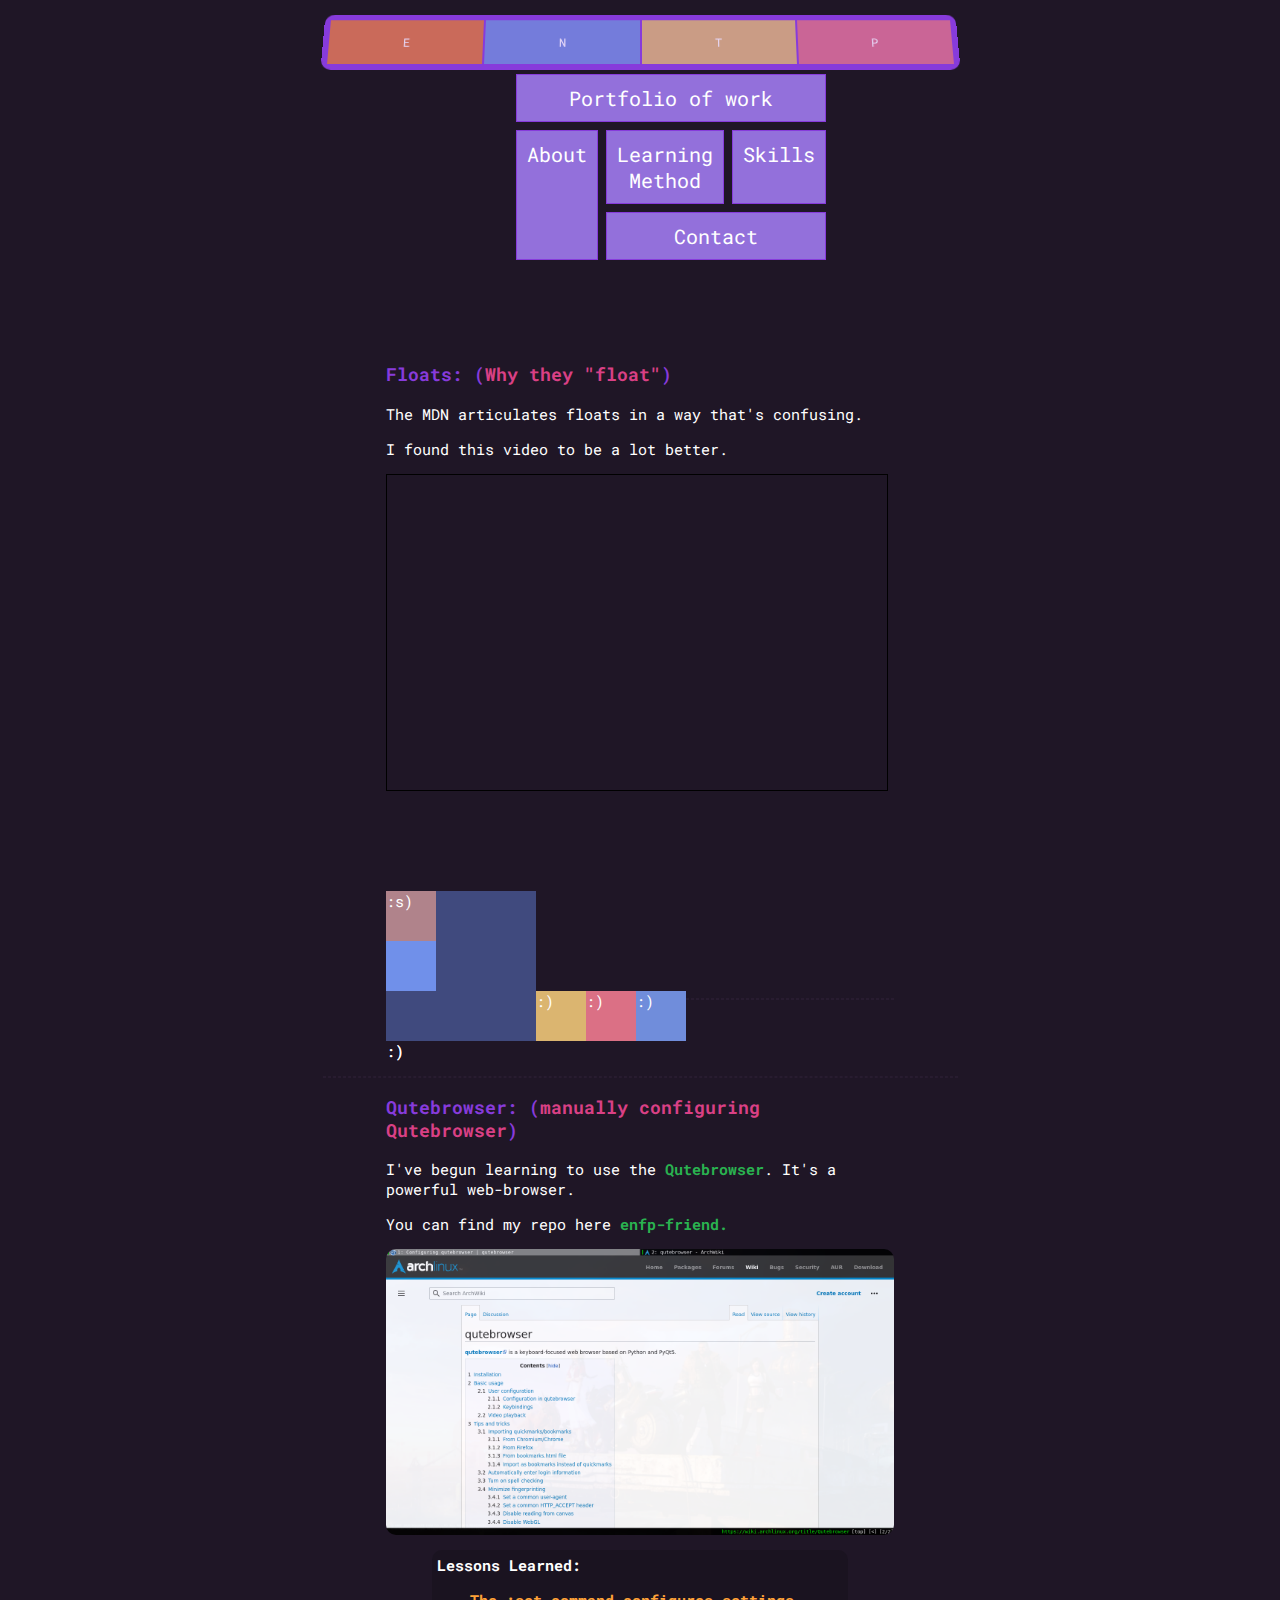
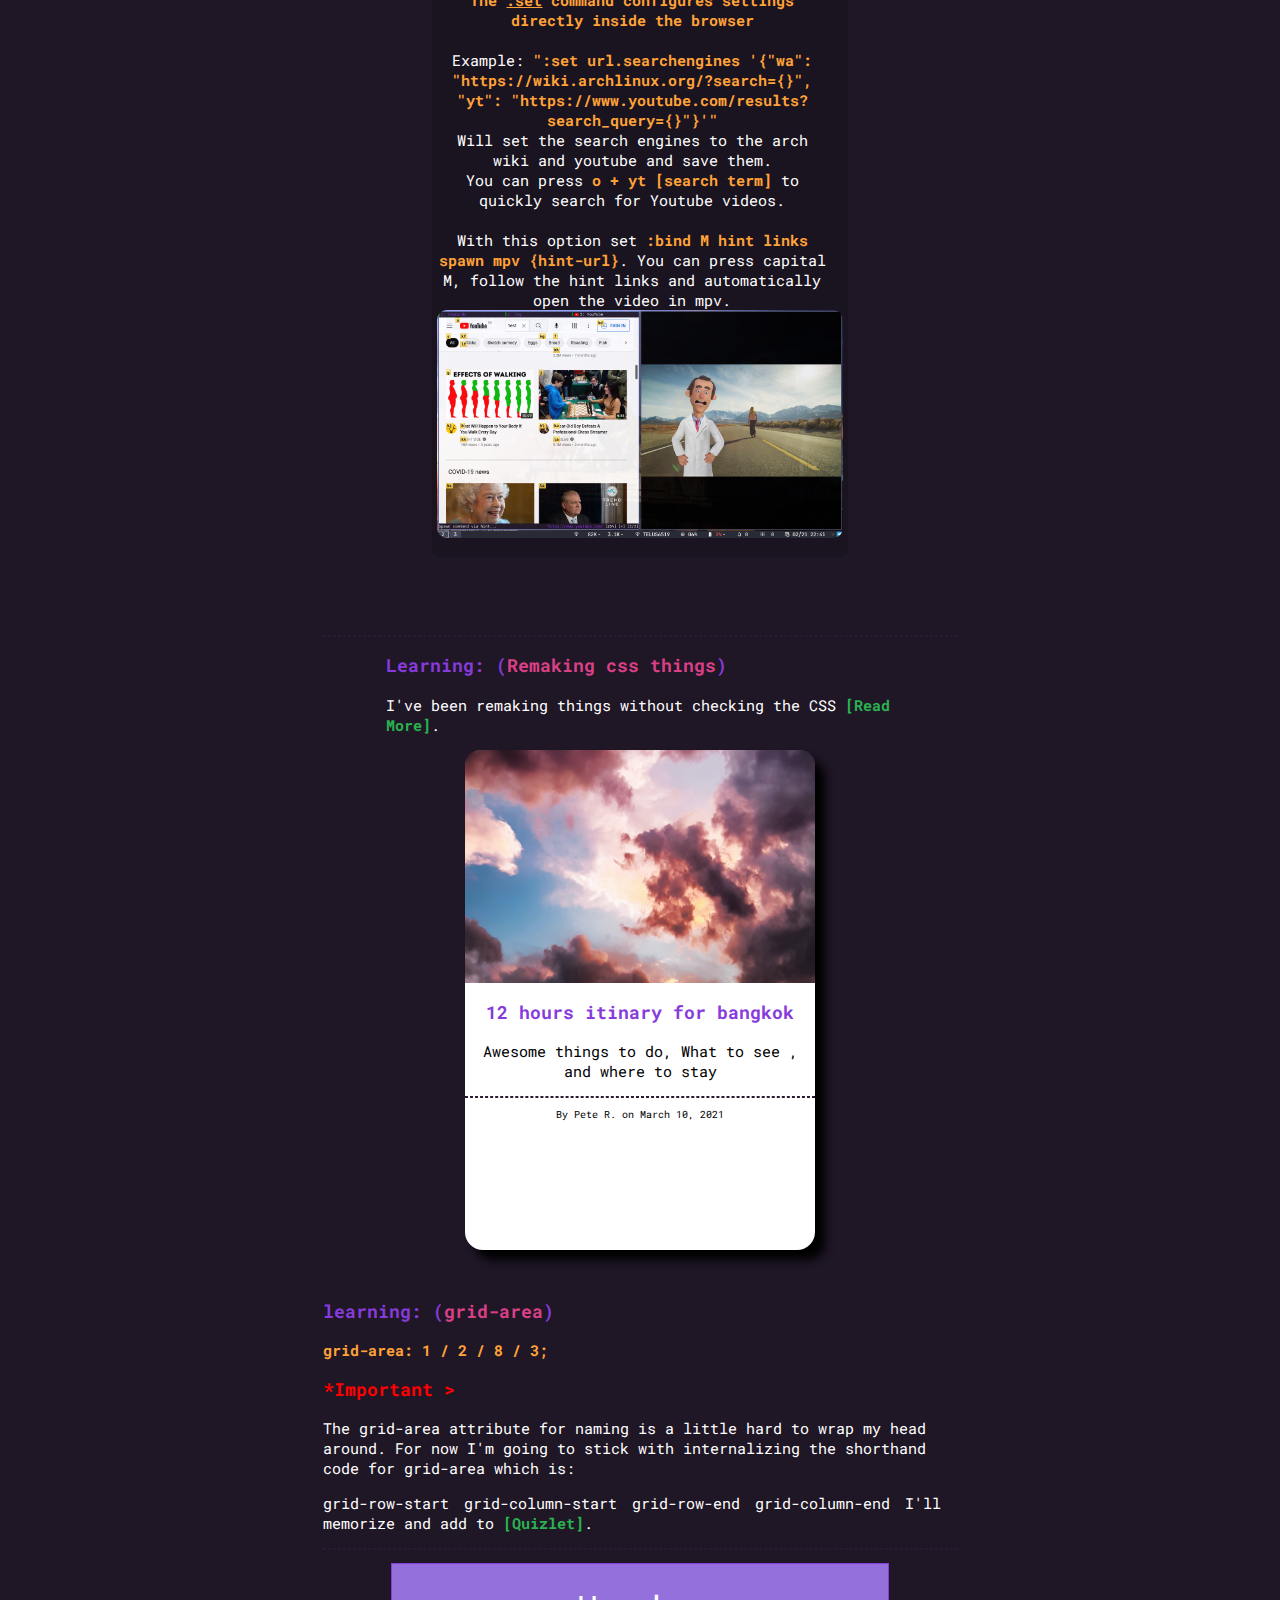
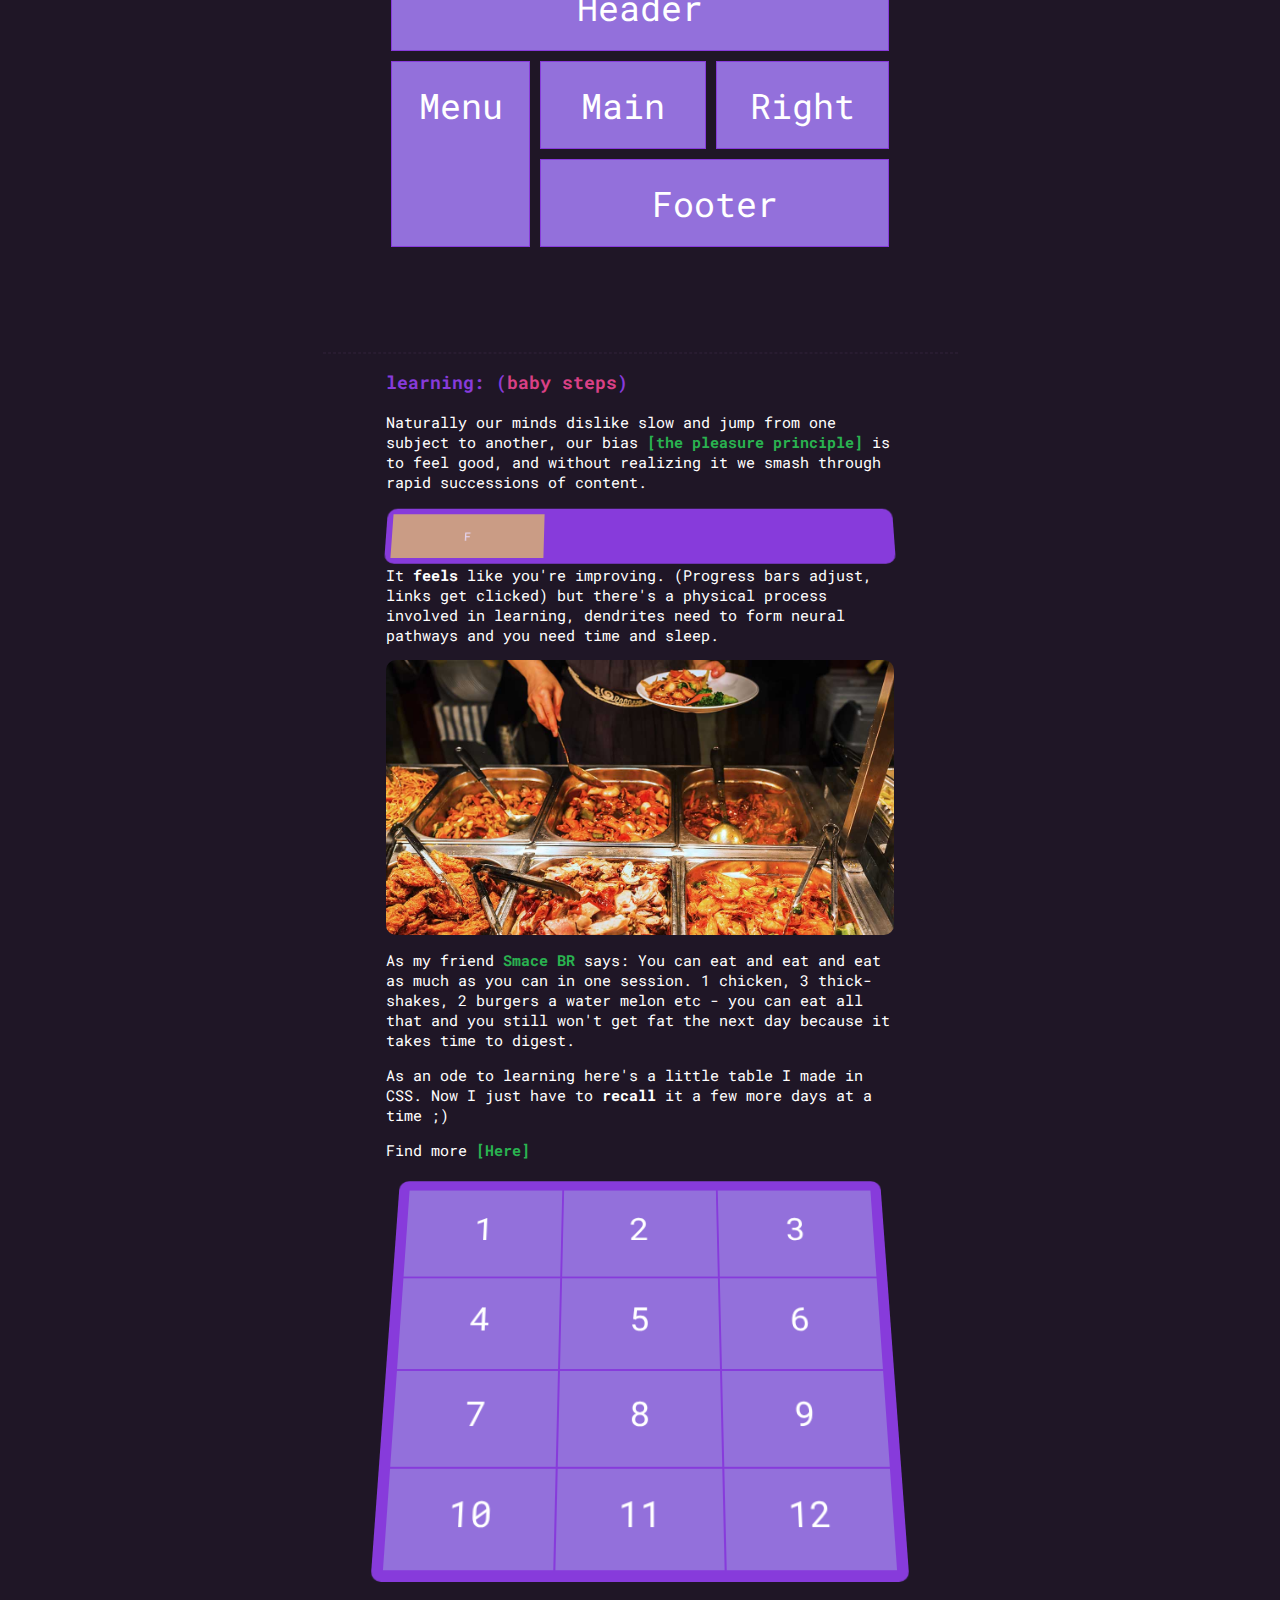
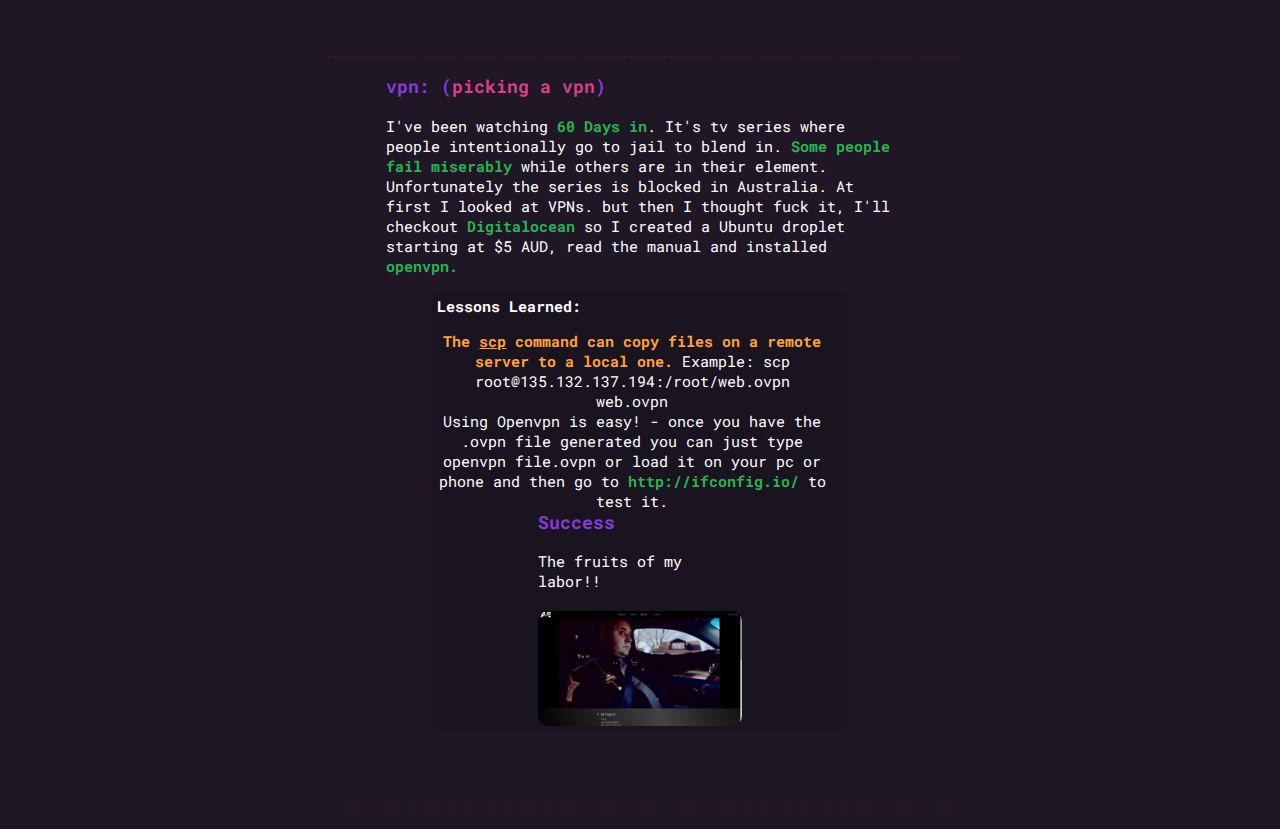
==== index.html @ 989a9ebf "First" ====
<html lang="en">

<head>
  <meta charset="UTF-8">
  <meta name="viewport" content="width=device-width, initial-scale=1.0">
  <meta http-equiv="X-UA-Compatible" content="ie=edge">
  <title>ENFP</title>
  <link rel="stylesheet" href="stylesheet/style.css">
</head>


<body>
  <div class="center p">

    <div class="grid-logo">
      <div class="grid-logo-item item1">
        E
      </div>
      <div class="grid-logo-item item2">
        N
      </div>
      <div class="grid-logo-item item3">
        T
      </div>
      <div class="grid-logo-item item4">
        P
    </div>
  </div>
  <div class="navBar center">

    <div class="centered">

      <div class="grid-nav">
        <div class="nav-item item1c "><a class="navLink" href="/work.html">Portfolio of work</a></div>
        <div class="nav-item item2c "><a class="navLink" href="/work.html">About</a></div>
        <div class="nav-item item3c "><a class="navLink" href="/work.html">Learning Method</a></div>
        <div class="nav-item item4c "><a class="navLink" href="/work.html">Skills</a></div>
        <div class="nav-item item5c "><a class="navLink" href="/work.html">Contact</a></div>
      </div>
    </div>



</div>

    <div class="pushdown">



      <div class="card">
        <h3>Floats: (<span class="pink">Why they "float"</span>)</h3>
    
        <p>The MDN articulates floats in a way that's confusing. 
    </p>
        <p>  
          I found this video to be a lot better.
        </p>
    
        <iframe width="560" height="315" src="https://www.youtube.com/embed/xara4Z1b18I" title="YouTube video player" frameborder="0" allow="accelerometer; autoplay; clipboard-write; encrypted-media; gyroscope; picture-in-picture" allowfullscreen></iframe>
      <div class="pushdown"></div>
      <div class="big float item6">:s)</div>
      <div class="block item1 ">:)</div>
      <div class="block item2 ">:)</div>
      <div class="block item3 float">:)</div>
      <div class="block item4 float">:)</div>
      <div class="block item5 float">:)</div>

<hr>
      </div>
      
    
      <hr>




      <div class="card">
        <h3>Qutebrowser: (<span class="pink">manually configuring Qutebrowser</span>)</h3>
    
        <p>I've begun learning to use the <a href="https://qutebrowser.org">Qutebrowser</a>. It's a powerful web-browser. 
    </p>
        <p>  
          You can find my repo here <a href="https://github.com/ENFP-Friend/regolith/tree/main/qutebrowser">enfp-friend.</a>
        </p>
    
         <img src="/imgs/qute.png">
        </p>
        <div class="lesson">
          <span class="bolden">Lessons Learned:</span>
          <ul>
            <li><span class="orange">The <b><u>:set</u></b> command configures settings directly inside the browser</span><br><br>
              Example: <span class="orange">":set url.searchengines '{"wa": "https://wiki.archlinux.org/?search={}", "yt": "https://www.youtube.com/results?search_query={}"}'" </span><br>
            Will set the search engines to the arch wiki and youtube and save them. </li>
    
            </p>
            <li> You can press <span class="orange">o + yt [search term]</span> to quickly search for Youtube videos.
              <br>
              <br>
            <li>With this option set <span class="orange">:bind M hint links spawn mpv {hint-url}</span>. You can press capital M, follow the hint links and automatically open the video in mpv.</li>
            </ul>
          </p>
    
          <img src="/imgs/quteAfter.png">
         </p>
    

        </div>
      </div>
    
      <hr>

      
      <div class="centered">
        <p>
            <h3>Learning: (<span class="pink">Remaking css things</span>)</h3>
            I've been remaking things without checking the CSS <a href="remaking.html">[Read More]</a>.
</p>
        <div class="cardv2">
      <img src="/imgs/2.jpeg" class="cardimg">
    <h3>12 hours itinary for bangkok</h3>
    <p>Awesome things to do, What to see , and where to stay</p>
    <hr>
    <p class="small"> By Pete R. on March 10, 2021</div>
    </div>




  <h3>learning: (<span class="pink">grid-area</span>)</h3>
  <p><span class="orange">grid-area: 1 / 2 / 8 / 3;</span>
    <h3 class="red">*Important ></h3>


      The grid-area attribute for naming is a little hard to wrap my head around.
      For now I'm going to stick with internalizing the shorthand code for grid-area which is:
      <ul>
        <li>grid-row-start</li>
        <li>grid-column-start</li>
        <li>grid-row-end</li>
        <li>grid-column-end</li>
      </ul>
      I'll memorize and add to <a href="https://quizlet.com/join/kMPdDCgZd">[Quizlet]</a>.

      </p>
  </div>

  <hr>
  <div class="centered">

  <div class="grid-container4">
    <div class="grid-item item1c">Header</div>
    <div class="grid-item item2c">Menu</div>
    <div class="grid-item item3c">Main</div>
    <div class="grid-item item4c">Right</div>
    <div class="grid-item item5c">Footer</div>
  </div>
</div>

  <hr class="pushdown">


  <div class="card">
    <h3>learning: (<span class="pink">baby steps</span>)</h3>
    <p>
      Naturally our minds dislike slow and jump from one subject to another, our bias <a href="https://en.wikipedia.org/wiki/Pleasure_principle_%28psychology%29">[the pleasure principle]</a> is to feel good, and without realizing it we smash through
      rapid successions of content.

    <div class="grid-logo">
      <div class="grid-logo-item item3">
        F
      </div>
    </div>

    It <span class="bolden">feels</span> like you're improving. (Progress
    bars adjust, links get clicked) but there's a physical process involved in learning, dendrites need to form neural pathways and you need time and sleep.
    </p>
    <img src="/imgs/allUcanEat.jpg">
    <p>

      As my friend <a href="https://intj.com.br/"> Smace BR</a> says: You can eat and eat and eat

      as much as you can in one session. 1 chicken, 3 thick-shakes, 2 burgers a water melon etc - you can eat all that and you still won't get fat the next day because it takes time to digest.
    </p>

    <p> As an ode to learning here's a little table I made in CSS. Now I just have to <b>recall</b> it a few more days at a time ;)</p>
Find more <a href="grids.html">[Here]</a>
    <body>

      <div class="grid-container">
        <div class="grid-item">1</div>
        <div class="grid-item">2</div>
        <div class="grid-item">3</div>
        <div class="grid-item">4</div>
        <div class="grid-item">5</div>
        <div class="grid-item">6</div>
        <div class="grid-item">7</div>
        <div class="grid-item">8</div>
        <div class="grid-item">9</div>
        <div class="grid-item">10</div>
        <div class="grid-item">11</div>
        <div class="grid-item">12</div>
      </div>
  </div>


  <hr>

  <div class="card">
    <h3>vpn: (<span class="pink">picking a vpn</span>)</h3>

    <p>I've been watching <a href="https://www.youtube.com/watch?v=LTgcniqEdxI">60 Days in</a>. It's tv series where people intentionally go to jail to blend in. <a
        href="https://www.youtube.com/watch?v=ZH3ezn1Como&list=PLcviVtB85dLzO89qhDSM0OOn5a5iw8Ptc"> Some people fail miserably</a>
      while others are in their element.


      Unfortunately the series is blocked in Australia. At first I looked at VPNs.

      but then I thought fuck it, I'll checkout <a href="http://www.digitalocean.com">Digitalocean</a> so I created a Ubuntu droplet starting at $5 AUD,

      read the manual and installed <a href="https://github.com/OpenVPN/openvpn">openvpn.</a>
    <p>
    <div class="lesson">
      <span class="bolden">Lessons Learned:</span>
      <ul>
        <li><span class="orange">The <b><u>scp</u></b> command can copy files on a remote server to a local one.</span>
          Example: scp root@135.132.137.194:/root/web.ovpn web.ovpn </li>

        </p>
        <li> Using Openvpn is easy! - once you have the .ovpn file generated you can just type openvpn file.ovpn or load it on your pc or phone and then go to <a href="http://ifconfig.io/">http://ifconfig.io/</a> to test it.</li>
      </ul>


      <div class="center">
        <h3>Success</h3>
        The fruits of my labor!!
        <br>
        <br>

        <a href="/imgs/fruitsOfLabor.png"><img src="/imgs/fruitsOfLabor.png"></a>
      </div>
    </div>
  </div>

  <hr>





</body>

</html>
---- stylesheet/style.css ----
@import url('https://fonts.googleapis.com/css2?family=Roboto+Mono:ital,wght@0,100;0,400;0,700;1,100&display=swap');

body {
  margin-left: auto;
  margin-right: auto;
  background-color: #1F1626;
  color: white;
  font-size: 12px;
  font-family: 'Roboto Mono', monospace;
  font-family: 'Roboto Mono', monospace;
  padding: 5px;
  background-repeat: no-repeat;
  background-size: 50px;
  background-position: top right;
}

.grid-logo {
  display: grid;
  grid-template-columns: auto auto auto auto;
  background-color: #873BDB;
  padding: 5px;
  transform:
    perspective(75em) rotateX(18deg);
  border-radius: 10px;
}

ul {
  padding:0;
}

.push {
  margin-bottom: 10px;
}

li {
  display: block;
  float: left;
  padding-right: 1em;
  text-align: center;
  margin-left: auto;
  margin-right: auto;
}

.invis {
  visibility: hidden;
}


.grid-nav {
  display: grid;
  grid-gap: 8px;
  padding: 3px;
  grid-template-areas: 'header header header header header header'
    'menu main main main right right'
    'menu footer footer footer footer footer';
}


.navLink {
  color: white;
  font-weight:400;
  text-decoration: none;
  
}


.navLink:visited {
  color: white;
  font-weight:400;
  text-decoration: none;
  
}

a:visited {
  text-decoration: none;
}

.navlink:hover {
  text-decoration: none;
}



.block {
  width: 50px;
  height: 50px;
}

.big {
  width: 150px;
  height: 150px;
}


.float {float: left;}

.grid-logo-item:hover {
  opacity: 1;
}


.grid-logo-item {
  background-color: #DB9470;
  padding: 15px;
  font-size: 12px;
  text-align: center;
  border: 1px solid #873BDB;
  opacity: 0.8;

	animation-name: padding;
	animation-duration: 10s;
}

.item1 {
  background-color: #db763b;
}

.item2 {
  background-color: #708DDB;
}

.item3 {
  background-color: #DBB570;
}

.item4 {
  background-color: #DB7085;
}

.item5 {
  background-color: #708DDB;
}

.item6 {
  background-color: #7096ff68;
}

.grid-i.2 {
  background-color: #708DDB;
}

h3 {
  color: #873BDB;
}

.pink {
  color: #D94085;
}

a {
  color: #2AB250;
  font-weight: bolder;
  text-decoration: none;
}

a:hover {
  text-decoration: underline;
}

.lesson {
  padding: 5px;
  perspective(75em) rotateX(18deg);
  border-radius: 10px;
  background-color: #1A1320;
  width: 80%;
  margin-left: auto;
  margin-right: auto;
}

.center {
  display: block;
  margin-left: auto;
  margin-right: auto;
  width: 50%;
}

.bolden {
  font-size: 15px;
  font-weight: bolder;
}

.card {
  margin-bottom: 12%;
  width: 80%;
  margin-left: auto;
  margin-right: auto;
}

img {
  width: 100%;
  height: auto;
  perspective(75em) rotateX(18deg);
  border-radius: 10px;
}

@media only screen and (min-width: 600px) {
  body {
    font-size: 14px;
    background-size: 100px;
  }
}

@media only screen and (min-width: 768px) {
  body {
    font-size: 15px;
  }
}

hr {
  border: 1px dashed #281c30;
}

hr.align::before {
  color: #906ba9;
  content: "Note: The grid's total height has to be less than the container's height for the align-content property to have any effect.";
  display: block;
  font-size: 30px;
}

hr.align::after {
  color: #3B2947;
  margin-top: 5px;
  content: "Align-content:";
  display: block;
  font-size: 30px;
}

.grid-container {
  display: grid;
  grid-template-columns: auto auto auto;
  background-color: #873BDB;
  padding: 10px;
  transform:
    perspective(75em) rotateX(18deg);
  border-radius: 10px;
  height: 400px;
}

.grid-item {
  background-color: mediumpurple;
  padding: 20px;
  font-size: 35px;
  text-align: center;
  border: 1px solid #873BDB;
}

.nav-item {
  background-color: mediumpurple;
  padding: 10px;
  font-size: 20px;
  text-align: center;
  border: 1px solid #873BDB;
}

.grid-item:hover {
  background-color: #873BDB;
}

.orange {
  color: #FFA238;
  font-weight: bold;
}

.justify-content1 {
  justify-content: start;
}

.justify-content2 {
  justify-content: end;
}

.justify-content3 {
  justify-content: center;
}

.justify-content4 {
  justify-content: space-between;
}

.justify-content5 {
  justify-content: space-evenly;
}

.justify-content6 {
  justify-content: space-around;
}

.grid-container2 {
  display: grid;
  grid-template-columns: auto auto auto;
  background-color: #6C23BE;
  padding: 10px;
  transform:
    perspective(75em) rotateX(18deg);
  border-radius: 10px;
  /* adjusting height so align-content works */
  height: 400px;
}

.align-content1 {
  align-content: start;
}

.align-content2 {
  align-content: end;
}

.align-content3 {
  align-content: center;
}

.align-content4 {
  align-content: space-between;
}

.align-content5 {
  align-content: space-evenly;
}

.align-content6 {
  align-content: space-around;
}

.newcontainer {
  display: grid;
  grid-template-rows: 20px 150px;
}

.item1:hover {
  background-color: #DB9470;
}

.item7:hover {
  background-color: #DB7085;
}

.item1b:hover {
  background-color: #708DDB;
}

.newcontainer2 {
  display: grid;
  grid-template-columns: 20px 150px;
}

.item1a {
  display: grid;
  grid-column: 1/5;
}

.newcontainer3 {
  background-color: #1F1626;
}

.item1a:hover {
  background-color: #DB9470
}

.item1a:hover {
  background-color: #DB9470
}

.item1b {
  display: grid;
  grid-row: 1/6;
}

.fullwidth {
  display: block;
  width: 100%;
  position: absolute;
  left: 0;
}

.item2a {
  display: grid;
  grid-area: 1 / 2 / 8 / 3;
}

.item2a:hover {
  background-color: #70db94
}

.pushdown {
  margin-top: 100px;
}

.pushdown.two {
  margin-top: 450px;
}

.pushdown.three {
  margin-top: 300px;
}

.red {
  color: red;
}

.item1c {
  grid-area: header;
}

.item2c {
  grid-area: menu;
}

.item3c {
  grid-area: main;
}

.item4c {
  grid-area: right;
}

.item5c {
  grid-area: footer;
}

.grid-container4 {
  display: grid;
  grid-gap: 10px;
  padding: 5px;
  grid-template-areas: 'header header header header header header'
    'menu main main main right right'
    'menu footer footer footer footer footer';
}

.item1d {
  grid-area: a;
}

.item2d {
  grid-area: b;
}

.item3d {
  grid-area: c;
}

.item4d {
  grid-area: d;
}

.grid-container5 {
  display: grid;
  grid-template-areas: "a b"
    "c ."
    "d d";
}

.purpStyle {
  border: 5px solid #873BDB;
  padding: 5px;
  transform:
    perspective(75em) rotateX(18deg);
  border-radius: 10px;
}

.newlogo1 {
  grid-area: e;
  ;
}

.newlogo2 {
  grid-area: n;
}

.newlogo3 {
  grid-area: f;
}

.newlogo4 {
  grid-area: p;
}

.grid-logoV2 {
  display: grid;
  grid-template-rows: 1fr 4fr 3fr;
  grid-template-columns: 2fr 1fr;
  grid-template-areas: "e n"
    "f ."
    ". p";
  grid-gap: 1rem;
}

.grid-container {
  text-align: center;
  display: grid;
}

.grid-newitem1 {
  grid-area: 1 / 2 / 4/ 2;
  background-color: blue;
}

.grid-newitem2 {
  grid-area: 2 / 1 / 4 / 1;
  background-color: rgb(62, 62, 252);
}

.grid-newitem3 {
  grid-area: 2 / 3 / 4 / 3;
  background-color: rgb(62, 62, 252);
}

.newElement3 {
  grid-area: newElement3;
  background-color: red;
}

.newElement1 {
  grid-area: newElement1;
  background-color: rgb(0, 255, 98);
}

.newElement2 {
  grid-area: newElement2;
  background-color: rgb(98, 0, 255);
}

.newElement4 {
  grid-area: newElement4;
  background-color: rgb(255, 187, 0);
}

.newElement5 {
  grid-area: newElement5;
  background-color: rgb(204, 0, 255);
}

.newElement6 {
  grid-area: newElement6;
  background-color: rgb(255, 145, 0);
}

.grid-container.newarea {
  display: grid;
  grid-template-areas: "newElement3 newElement3 newElement3""newElement2 newElement1 newElement4""newElement2 newElement5 newElement6"
}

.grid-item-never-seen {
  grid-area: A;
  background-color: blue
}

.grid-item-never-seen2 {
  grid-area: B;
  background-color: chartreuse;
}

.grid-item-never-seen3 {
  grid-area: C;
  background-color: orange;
}

.grid-item-never-seen4 {
  grid-area: D;
  background-color: greenyellow
}

.grid-item-never-seen5 {
  grid-area: E;
  background-color: aquamarine;
}

.grid-item-never-seen6 {
  grid-area: F;
  background-color: darkslategrey;
}

.grid-container-new {
  display: grid;
  grid-template-areas: "A A"
    "D D"
    "E F";
}

.centered {
  width: 80%;
  margin-left: auto;
  margin-right: auto;
}

.cardImg {
  width: 100%;
  max-width: 500px;
  height: auto;
  border-radius: 15px 15px 0px 0px;
}

.cardv2 {
	margin-left: auto;
	margin-right: auto;
	width: 50%;
  display: block;
  margin-bottom: 50px;
  background-color: white;
  border-radius: 18px;
  width: 350px;
  height: 500px;
  color: black;
  text-align: center;
  box-shadow: 10px 10px 10px black;
}

hr {
  border-bottom-style: 1px solid white;
}

.small {
  font-size: 10px;
}

.cardv2:hover {
  animation-duration: 2s;
  animation-name: test;
}

@keyframes test {
  from {
    transform: scale(1.0);
  }

  to {
    transform: scale(1.2);
  }
}

/*

										 Master box shadow
										 Animations
										 border-radius (top)
										 Responsiveness

										 */
iframe {
  border: 1px solid black;
  width: 500px;
}

.square {
  display: block;
  width: 100px;
  height: 100px;
  background-color: white;
  margin: 2px;
  float: left;
}

.square.red {
  background-color: red;
  box-shadow: 10px 10px 5px black;
}

.square.green {
  background-color: green;
  box-shadow: 0px 0px 10px 10px black;
}

.square.blue {
  background-color: blue;
  box-shadow: -10px 0px 10px black;
}


@keyframes redToYellow {
	from {background-color: red;}
	to {background-color: green;}
}


.square.red.anim {
animation-name: redToYellow;
animation-duration: 13s;
position: relative;
animation-iteration-count:infinite;



}


@keyframes movement {
	from {left: 0px; top: 0px;}
	to {left: 20px; top: 20px;}
}

.square.blue.anim {
	animation-name: movement;
	animation-duration: 2s;
	left: 0px; top: 0px;
	position: relative;
	animation-iteration-count:infinite;
}
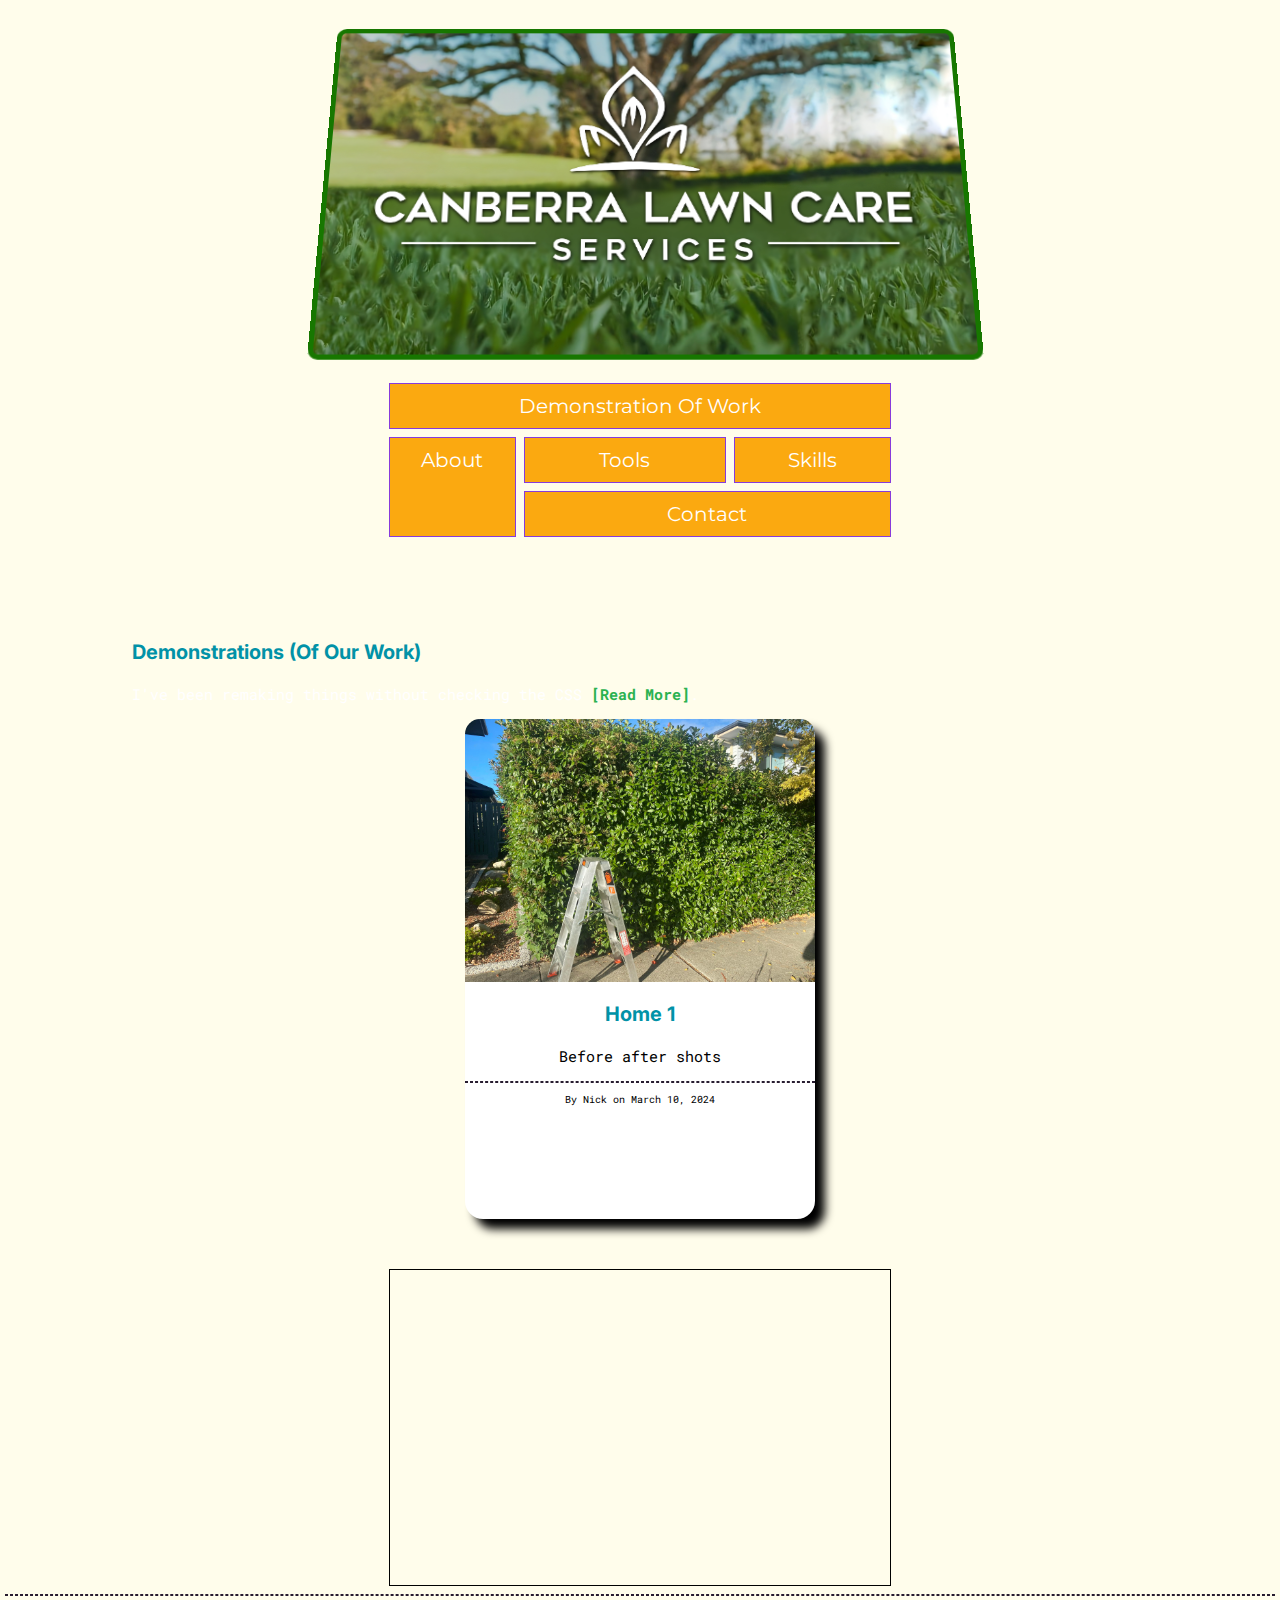
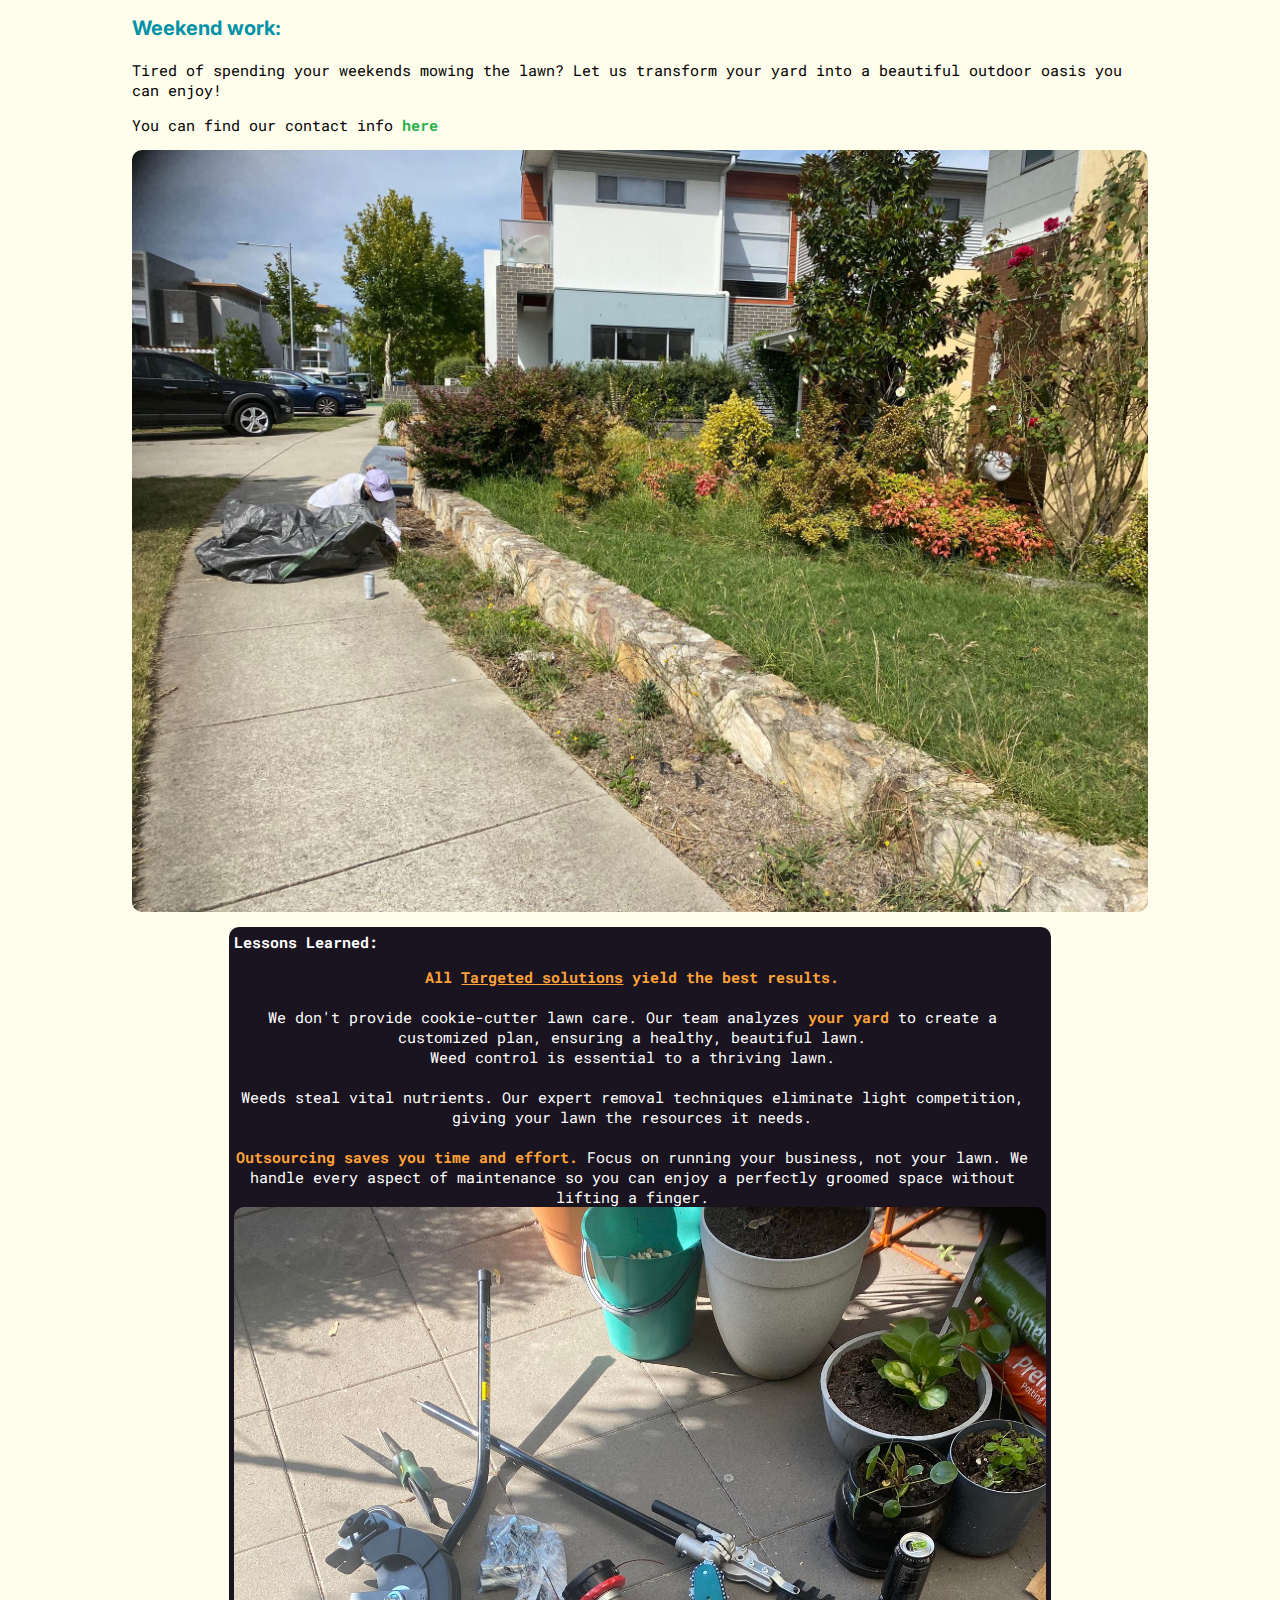
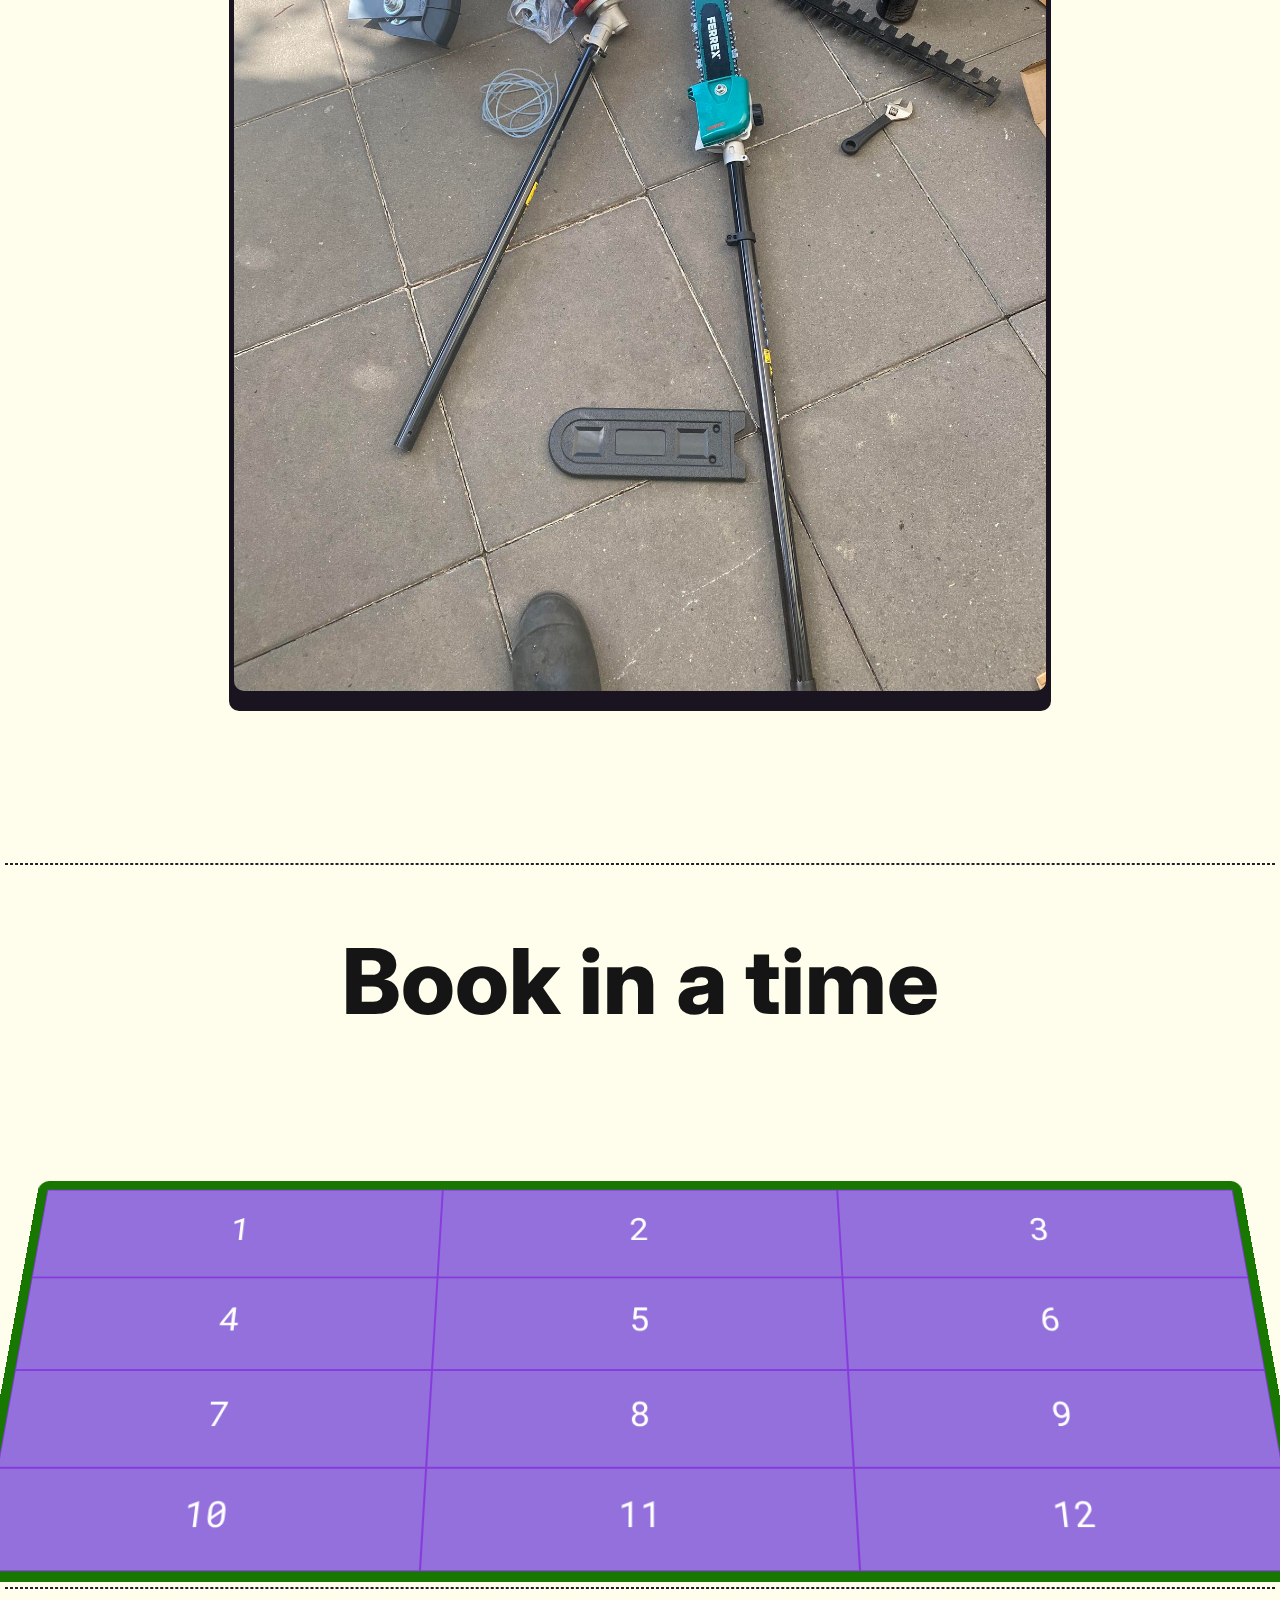
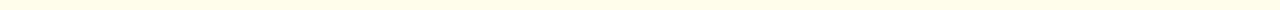
==== commit 79be7d32: "first commit" ====
--- a/index.html
+++ b/index.html
@@ -4,36 +4,27 @@
   <meta charset="UTF-8">
   <meta name="viewport" content="width=device-width, initial-scale=1.0">
   <meta http-equiv="X-UA-Compatible" content="ie=edge">
-  <title>ENFP</title>
+  <title>Canberra Lawn Care Services</title>
   <link rel="stylesheet" href="stylesheet/style.css">
 </head>
 
 
 <body>
   <div class="center p">
+    <img src="imgs/Logo.jpg"
 
     <div class="grid-logo">
-      <div class="grid-logo-item item1">
-        E
-      </div>
-      <div class="grid-logo-item item2">
-        N
-      </div>
-      <div class="grid-logo-item item3">
-        T
-      </div>
-      <div class="grid-logo-item item4">
-        P
-    </div>
+      <br>
+
   </div>
   <div class="navBar center">
 
     <div class="centered">
 
       <div class="grid-nav">
-        <div class="nav-item item1c "><a class="navLink" href="/work.html">Portfolio of work</a></div>
+        <div class="nav-item item1c "><a class="navLink" href="/work.html">Demonstration Of Work</a></div>
         <div class="nav-item item2c "><a class="navLink" href="/work.html">About</a></div>
-        <div class="nav-item item3c "><a class="navLink" href="/work.html">Learning Method</a></div>
+        <div class="nav-item item3c "><a class="navLink" href="/work.html">Tools</a></div>
         <div class="nav-item item4c "><a class="navLink" href="/work.html">Skills</a></div>
         <div class="nav-item item5c "><a class="navLink" href="/work.html">Contact</a></div>
       </div>
@@ -46,26 +37,33 @@
     <div class="pushdown">
 
 
+      <div class="centered">
+        <p>
+            <h3>Demonstrations (<span class="pink">Of Our Work</span>)</h3>
+            I've been remaking things without checking the CSS <a href="remaking.html">[Read More]</a>.
+</p>
+        <div class="cardv2">
+          <img src="/imgs/g1.jpg" class="cardimg">
+          <h3>Home 1</h3>
+          <p>Before after shots</p>
+          <hr>
+          <p class="small"> By Nick on March 10, 2024</div>
+          </div>
+          
 
-      <div class="card">
-        <h3>Floats: (<span class="pink">Why they "float"</span>)</h3>
-    
-        <p>The MDN articulates floats in a way that's confusing. 
-    </p>
-        <p>  
-          I found this video to be a lot better.
-        </p>
-    
-        <iframe width="560" height="315" src="https://www.youtube.com/embed/xara4Z1b18I" title="YouTube video player" frameborder="0" allow="accelerometer; autoplay; clipboard-write; encrypted-media; gyroscope; picture-in-picture" allowfullscreen></iframe>
-      <div class="pushdown"></div>
-      <div class="big float item6">:s)</div>
-      <div class="block item1 ">:)</div>
-      <div class="block item2 ">:)</div>
-      <div class="block item3 float">:)</div>
-      <div class="block item4 float">:)</div>
-      <div class="block item5 float">:)</div>
 
-<hr>
+
+
+
+
+
+
+
+          <div class="video-container">
+            <iframe width="560" height="315" src="https://www.youtube.com/embed/C27Z_OeXUrU" title="YouTube video player" frameborder="0" allow="accelerometer; autoplay; clipboard-write; encrypted-media; gyroscope; picture-in-picture" allowfullscreen></iframe>
+          </div>
+          
+
       </div>
       
     
@@ -75,32 +73,34 @@
 
 
       <div class="card">
-        <h3>Qutebrowser: (<span class="pink">manually configuring Qutebrowser</span>)</h3>
+        <h3>Weekend work:</h3>
     
-        <p>I've begun learning to use the <a href="https://qutebrowser.org">Qutebrowser</a>. It's a powerful web-browser. 
+        <p>Tired of spending your weekends mowing the lawn? Let us transform your yard into a beautiful outdoor oasis you can enjoy! 
     </p>
         <p>  
-          You can find my repo here <a href="https://github.com/ENFP-Friend/regolith/tree/main/qutebrowser">enfp-friend.</a>
+          You can find our contact info <a href="/contact.html">here</a>
         </p>
     
-         <img src="/imgs/qute.png">
+         <img src="/imgs/2a.jpg">
         </p>
         <div class="lesson">
           <span class="bolden">Lessons Learned:</span>
           <ul>
-            <li><span class="orange">The <b><u>:set</u></b> command configures settings directly inside the browser</span><br><br>
-              Example: <span class="orange">":set url.searchengines '{"wa": "https://wiki.archlinux.org/?search={}", "yt": "https://www.youtube.com/results?search_query={}"}'" </span><br>
-            Will set the search engines to the arch wiki and youtube and save them. </li>
+            <li><span class="orange">All <b><u>Targeted solutions</u></b> yield the best results.</span><br><br>
+              We don't provide cookie-cutter lawn care. Our team analyzes <span class="orange">your yard </span>to create a customized plan, ensuring a healthy, beautiful lawn.</li>
     
             </p>
-            <li> You can press <span class="orange">o + yt [search term]</span> to quickly search for Youtube videos.
+            <li> Weed control is essential to a thriving lawn.</span><br><br> 
+              Weeds steal vital nutrients.  Our expert removal techniques eliminate light competition, giving your lawn the resources it needs. 
               <br>
               <br>
-            <li>With this option set <span class="orange">:bind M hint links spawn mpv {hint-url}</span>. You can press capital M, follow the hint links and automatically open the video in mpv.</li>
+            <li><span class="orange">Outsourcing saves you time and effort. </span>Focus on running your business, not your lawn.  We handle every aspect of maintenance so you can enjoy a perfectly groomed space without lifting a finger.</li>
             </ul>
           </p>
+          <br>
+
     
-          <img src="/imgs/quteAfter.png">
+          <img src="/imgs/3a.jpg">
          </p>
     
 
@@ -110,81 +110,8 @@
       <hr>
 
       
-      <div class="centered">
-        <p>
-            <h3>Learning: (<span class="pink">Remaking css things</span>)</h3>
-            I've been remaking things without checking the CSS <a href="remaking.html">[Read More]</a>.
-</p>
-        <div class="cardv2">
-      <img src="/imgs/2.jpeg" class="cardimg">
-    <h3>12 hours itinary for bangkok</h3>
-    <p>Awesome things to do, What to see , and where to stay</p>
-    <hr>
-    <p class="small"> By Pete R. on March 10, 2021</div>
-    </div>
+      <h1 class="center-text">Book in a time</h1>
 
-
-
-
-  <h3>learning: (<span class="pink">grid-area</span>)</h3>
-  <p><span class="orange">grid-area: 1 / 2 / 8 / 3;</span>
-    <h3 class="red">*Important ></h3>
-
-
-      The grid-area attribute for naming is a little hard to wrap my head around.
-      For now I'm going to stick with internalizing the shorthand code for grid-area which is:
-      <ul>
-        <li>grid-row-start</li>
-        <li>grid-column-start</li>
-        <li>grid-row-end</li>
-        <li>grid-column-end</li>
-      </ul>
-      I'll memorize and add to <a href="https://quizlet.com/join/kMPdDCgZd">[Quizlet]</a>.
-
-      </p>
-  </div>
-
-  <hr>
-  <div class="centered">
-
-  <div class="grid-container4">
-    <div class="grid-item item1c">Header</div>
-    <div class="grid-item item2c">Menu</div>
-    <div class="grid-item item3c">Main</div>
-    <div class="grid-item item4c">Right</div>
-    <div class="grid-item item5c">Footer</div>
-  </div>
-</div>
-
-  <hr class="pushdown">
-
-
-  <div class="card">
-    <h3>learning: (<span class="pink">baby steps</span>)</h3>
-    <p>
-      Naturally our minds dislike slow and jump from one subject to another, our bias <a href="https://en.wikipedia.org/wiki/Pleasure_principle_%28psychology%29">[the pleasure principle]</a> is to feel good, and without realizing it we smash through
-      rapid successions of content.
-
-    <div class="grid-logo">
-      <div class="grid-logo-item item3">
-        F
-      </div>
-    </div>
-
-    It <span class="bolden">feels</span> like you're improving. (Progress
-    bars adjust, links get clicked) but there's a physical process involved in learning, dendrites need to form neural pathways and you need time and sleep.
-    </p>
-    <img src="/imgs/allUcanEat.jpg">
-    <p>
-
-      As my friend <a href="https://intj.com.br/"> Smace BR</a> says: You can eat and eat and eat
-
-      as much as you can in one session. 1 chicken, 3 thick-shakes, 2 burgers a water melon etc - you can eat all that and you still won't get fat the next day because it takes time to digest.
-    </p>
-
-    <p> As an ode to learning here's a little table I made in CSS. Now I just have to <b>recall</b> it a few more days at a time ;)</p>
-Find more <a href="grids.html">[Here]</a>
-    <body>
 
       <div class="grid-container">
         <div class="grid-item">1</div>
@@ -203,43 +130,6 @@
   </div>
 
 
-  <hr>
-
-  <div class="card">
-    <h3>vpn: (<span class="pink">picking a vpn</span>)</h3>
-
-    <p>I've been watching <a href="https://www.youtube.com/watch?v=LTgcniqEdxI">60 Days in</a>. It's tv series where people intentionally go to jail to blend in. <a
-        href="https://www.youtube.com/watch?v=ZH3ezn1Como&list=PLcviVtB85dLzO89qhDSM0OOn5a5iw8Ptc"> Some people fail miserably</a>
-      while others are in their element.
-
-
-      Unfortunately the series is blocked in Australia. At first I looked at VPNs.
-
-      but then I thought fuck it, I'll checkout <a href="http://www.digitalocean.com">Digitalocean</a> so I created a Ubuntu droplet starting at $5 AUD,
-
-      read the manual and installed <a href="https://github.com/OpenVPN/openvpn">openvpn.</a>
-    <p>
-    <div class="lesson">
-      <span class="bolden">Lessons Learned:</span>
-      <ul>
-        <li><span class="orange">The <b><u>scp</u></b> command can copy files on a remote server to a local one.</span>
-          Example: scp root@135.132.137.194:/root/web.ovpn web.ovpn </li>
-
-        </p>
-        <li> Using Openvpn is easy! - once you have the .ovpn file generated you can just type openvpn file.ovpn or load it on your pc or phone and then go to <a href="http://ifconfig.io/">http://ifconfig.io/</a> to test it.</li>
-      </ul>
-
-
-      <div class="center">
-        <h3>Success</h3>
-        The fruits of my labor!!
-        <br>
-        <br>
-
-        <a href="/imgs/fruitsOfLabor.png"><img src="/imgs/fruitsOfLabor.png"></a>
-      </div>
-    </div>
-  </div>
 
   <hr>
 
--- a/stylesheet/style.css
+++ b/stylesheet/style.css
@@ -1,11 +1,22 @@
 @import url('https://fonts.googleapis.com/css2?family=Roboto+Mono:ital,wght@0,100;0,400;0,700;1,100&display=swap');
+@import url('https://fonts.googleapis.com/css2?family=Inter:wght@300;400;700&family=Montserrat&display=swap');
+
+:root {
+  --textGrey: #7f7f86;
+  --darkGrey: #151516;
+  --grey:rgb(21, 21, 22);
+  --lightgrey: #606060;
+  --responsiveText: calc(0.4em + 1.1vw);
+  font-family: 'Inter', sans-serif;
+  font-family: 'Montserrat', sans-serif;
+}
 
 body {
   margin-left: auto;
   margin-right: auto;
-  background-color: #1F1626;
+  background-color: #fffdeb;
   color: white;
-  font-size: 12px;
+  font-size: var(--responsiveText);
   font-family: 'Roboto Mono', monospace;
   font-family: 'Roboto Mono', monospace;
   padding: 5px;
@@ -14,10 +25,31 @@
   background-position: top right;
 }
 
+
+h1 {
+  font-family: 'Inter', sans-serif;
+  color: white;
+  font-weight: 800;
+  font-size: calc(0.5em + 6.5vw);
+  padding-bottom: 5%;
+  color: var(--darkGrey);
+}
+
+
+
+p {
+  color: black;
+}
+
+.center-text {
+  text-align: center;
+}
+
+
 .grid-logo {
   display: grid;
   grid-template-columns: auto auto auto auto;
-  background-color: #873BDB;
+  background-color: #177700;
   padding: 5px;
   transform:
     perspective(75em) rotateX(18deg);
@@ -45,6 +77,12 @@
   visibility: hidden;
 }
 
+.video-container {
+  display: flex;           /* Make the container a flexbox */
+  justify-content: center; /* Center horizontally */
+  align-items: center;     /* Center vertically (optional) */
+}
+
 
 .grid-nav {
   display: grid;
@@ -112,19 +150,19 @@
 }
 
 .item1 {
-  background-color: #db763b;
+  background-color: #4ba983;
 }
 
 .item2 {
-  background-color: #708DDB;
+  background-color: #177700;
 }
 
 .item3 {
-  background-color: #DBB570;
+  background-color: #003322;
 }
 
 .item4 {
-  background-color: #DB7085;
+  background-color: #0090a6;
 }
 
 .item5 {
@@ -140,11 +178,17 @@
 }
 
 h3 {
-  color: #873BDB;
+  color: #0192a7;
+  font-family: 'Inter', sans-serif;
+  font-size: 20px;
+  line-height: 24px;
+
+  font-weight: 700;
+}
 }
 
 .pink {
-  color: #D94085;
+  color: #faa70e;
 }
 
 a {
@@ -228,7 +272,7 @@
 .grid-container {
   display: grid;
   grid-template-columns: auto auto auto;
-  background-color: #873BDB;
+  background-color: #177700;
   padding: 10px;
   transform:
     perspective(75em) rotateX(18deg);
@@ -245,11 +289,13 @@
 }
 
 .nav-item {
-  background-color: mediumpurple;
+  background-color: #fba910;
   padding: 10px;
   font-size: 20px;
   text-align: center;
   border: 1px solid #873BDB;
+      font-family: 'Inter', sans-serif;
+    font-family: 'Montserrat', sans-serif;
 }
 
 .grid-item:hover {
